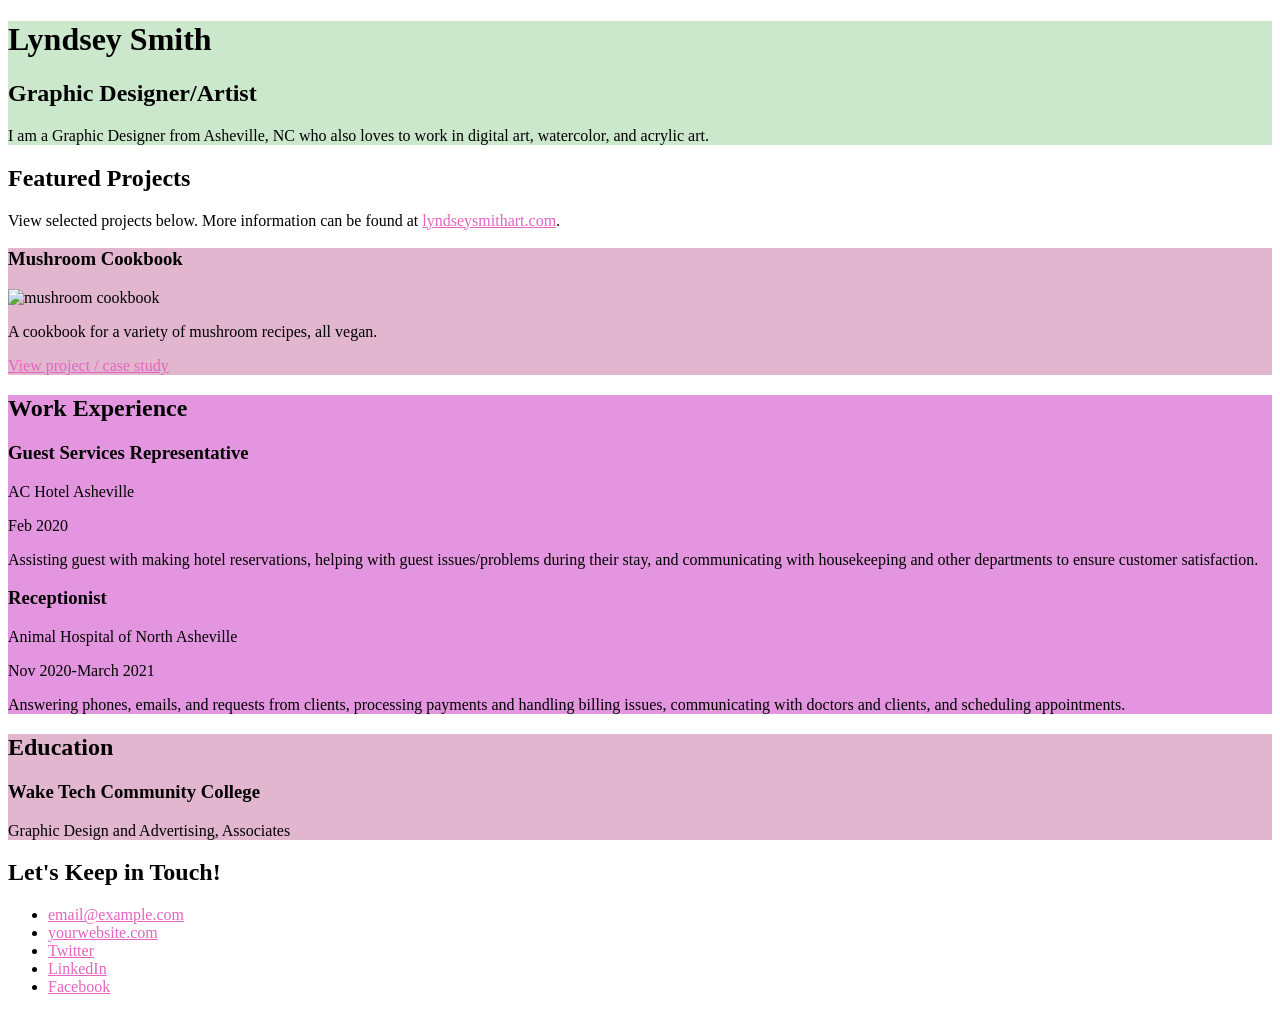
==== Assignment3Start/index.html @ 35b73a04 "Portfolio" ====
<!DOCTYPE html>
<html lang="en">
  <head>
    <meta charset="UTF-8">
    <meta name="viewport" content="width=device-width, initial-scale=1.0">
    <title>Lyndsey Smith/resume</title>
    <link rel="stylesheet" href="styles.css">
  </head>
  <body>
    <main>
      <!-- ***********************  ABOUT / PROFILE  *********************** -->
      <header>
        <h1>Lyndsey Smith</h1>
        <h2>Graphic Designer/Artist</h2>

        <p>I am a Graphic Designer from Asheville, NC who also loves to work in digital art, watercolor, and acrylic art.</p>
       
      </header>

      <!-- ********************  PROJECTS / PORTFOLIO  ********************* -->
      <section>
        <h2>Featured Projects</h2>
        <p>View selected projects below. More information can be found at <a href="">lyndseysmithart.com</a>.</p>

        <!-- Copy the whole <section> block to add more projects. -->
        <section class="projects">
          <h3>Mushroom Cookbook</h3>
          <img src="project-thumbnail.png" alt="mushroom cookbook">
          <p>A cookbook for a variety of mushroom recipes, all vegan. </p>
          <a class="btn" href="#" target="_blank">View project / case study</a>
        </section>
        <!-- End of Project block. -->
      </section>

      <!-- ***********************  WORK EXPERIENCE  *********************** -->
      <section class="work-experience">
        <h2>Work Experience</h2>
        

        <!-- Copy this whole <section> block to add more jobs. -->
        <section>
          <h3>Guest Services Representative</h3>
          <p>AC Hotel Asheville</p>
          <p>Feb 2020</p>
          <p>Assisting guest with making hotel reservations, helping with guest issues/problems during their stay,
            and communicating with housekeeping and other departments to ensure customer satisfaction.
          </p>
        </section>

        <section>
          <h3>Receptionist</h3>
          <p>Animal Hospital of North Asheville</p>
          <p>Nov 2020-March 2021</p>
          <p>Answering phones, emails, and requests from clients, processing payments and handling billing issues,
            communicating with doctors and clients, and scheduling appointments.
          </p>
        </section>
        <!-- End of Job block. -->
      </section>

      <!-- ******************  EDUCATION & CERTIFICATIONS ****************** -->
      <section class="education">
        <h2>Education</h2>

        <!-- Copy this whole <section> block to add more schools. -->
        <section>
          <h3>Wake Tech Community College</h3>
          <p>Graphic Design and Advertising, Associates</p>
          <p></p>
        </section>
        <!-- End of School block. -->
      </section>

      <!-- *****************  CONTACT INFO / SOCIAL MEDIA  ***************** -->
      <footer>
        <h2>Let's Keep in Touch!</h2>

        <!-- Social media and contact links. Add or remove any networks. -->
        <ul>
          <li><a href="mailto:email@example.com">email@example.com</a></li>
          <li><a href="http://yourwebsite.com" target="_blank">yourwebsite.com</a></li>
          <li><a href="#" target="_blank">Twitter</a></li>
          <li><a href="#" target="_blank">LinkedIn</a></li>
          <li><a href="#" target="_blank">Facebook</a></li>
        </ul>
      </footer>
    </main>
  </body>
</html>
---- Assignment3Start/styles.css ----
/* Color Palette
#CCE8CC     light green
#F6EFEE     tan
#E2B6CF     light rose
#E396DF     light hot pink
#E365C1     hot pink
*/



/* Global Styles
----------------------------------------------*/
body {
    color: black;
}

img {
    width: 300px;
}

a {
    color: #E365C1;
}
a:hover {
    text-decoration: none;
}
/* Profile
----------------------------------------------*/
header {
    background: #CCE8CC; 
}



/* Projects
----------------------------------------------*/
.projects {
    background: #E2B6CF;
}

.projects .btn a {
    color: #CCE8CC;
    background: rgb(85, 84, 84);
    text-decoration: none;
    padding: 8px;
    border-radius: 4px;
}



/* Work Experience
----------------------------------------------*/
.work-experience {
    background: #E396DF;
}



/* Education
----------------------------------------------*/
.education {
    background: #E2B6CF;
}



/* Contact Info
----------------------------------------------*/
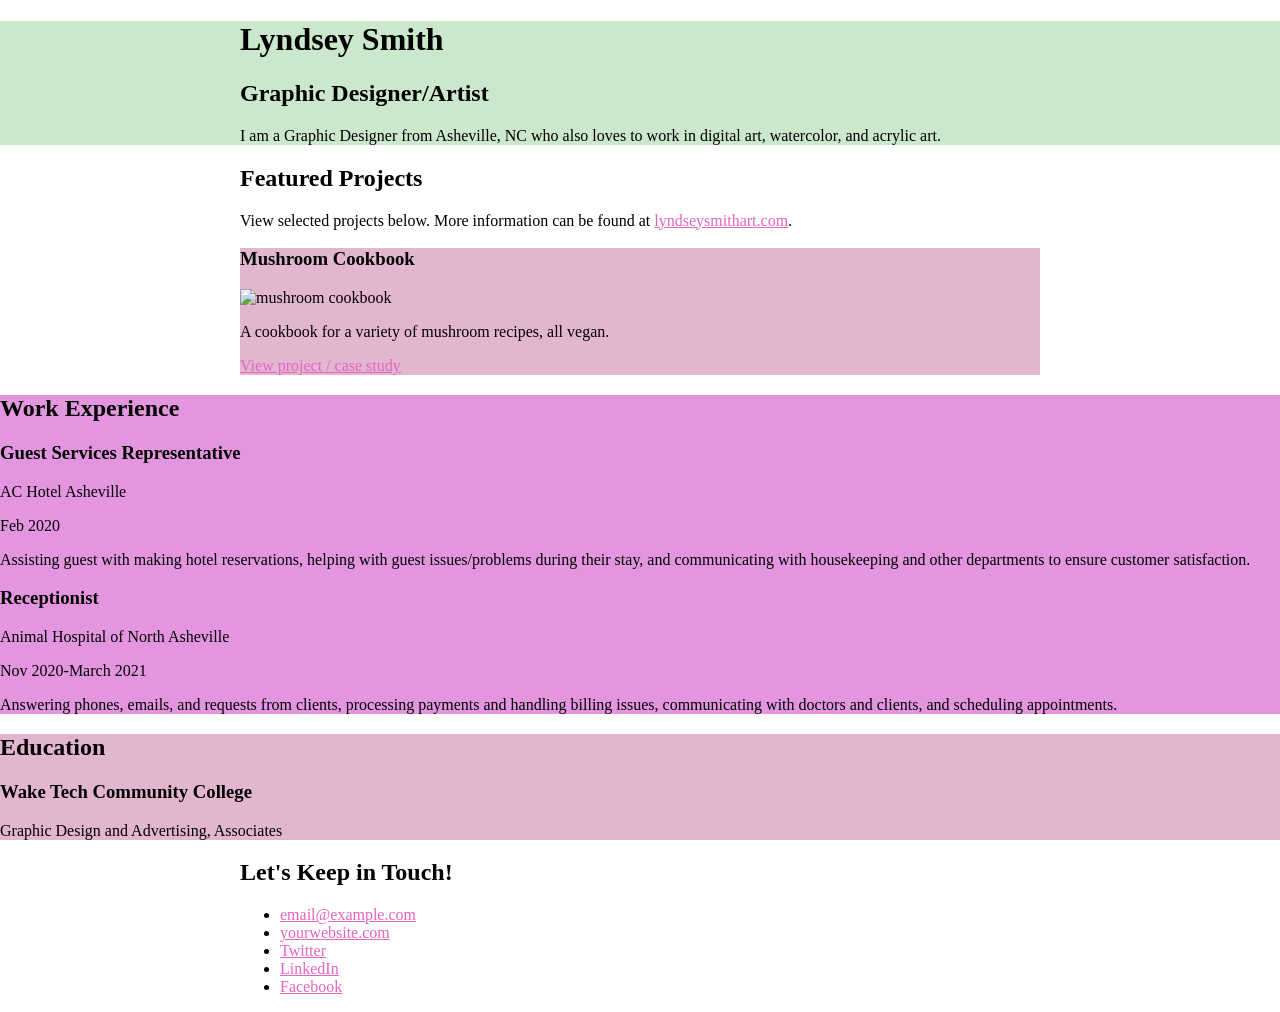
==== commit bbb08af5: "Add files via upload" ====
--- a/Assignment3Start/index.html
+++ b/Assignment3Start/index.html
@@ -10,17 +10,20 @@
     <main>
       <!-- ***********************  ABOUT / PROFILE  *********************** -->
       <header>
+		<div class="content-wrap">
         <h1>Lyndsey Smith</h1>
         <h2>Graphic Designer/Artist</h2>
 
-        <p>I am a Graphic Designer from Asheville, NC who also loves to work in digital art, watercolor, and acrylic art.</p>
+        <p>I am a Graphic Designer from Asheville, NC who also loves to work in 			digital art, watercolor, and acrylic art.</p>
        
+		</div>
       </header>
 
       <!-- ********************  PROJECTS / PORTFOLIO  ********************* -->
       <section>
-        <h2>Featured Projects</h2>
-        <p>View selected projects below. More information can be found at <a href="">lyndseysmithart.com</a>.</p>
+        <div class="content-wrap">
+			<h2>Featured Projects</h2>
+        <p>View selected projects below. More information can be found at <a 	href="">lyndseysmithart.com</a>.</p>
 
         <!-- Copy the whole <section> block to add more projects. -->
         <section class="projects">
@@ -68,11 +71,13 @@
           <p>Graphic Design and Advertising, Associates</p>
           <p></p>
         </section>
+		</div>
         <!-- End of School block. -->
       </section>
 
       <!-- *****************  CONTACT INFO / SOCIAL MEDIA  ***************** -->
       <footer>
+		<div class="content-wrap">
         <h2>Let's Keep in Touch!</h2>
 
         <!-- Social media and contact links. Add or remove any networks. -->
@@ -83,6 +88,7 @@
           <li><a href="#" target="_blank">LinkedIn</a></li>
           <li><a href="#" target="_blank">Facebook</a></li>
         </ul>
+		</div>
       </footer>
     </main>
   </body>
--- a/Assignment3Start/styles.css
+++ b/Assignment3Start/styles.css
@@ -11,7 +11,9 @@
 /* Global Styles
 ----------------------------------------------*/
 body {
-    color: black;
+   color: black;
+	margin: 0;
+	padding: 0;
 }
 
 img {
@@ -23,6 +25,11 @@
 }
 a:hover {
     text-decoration: none;
+}
+
+.content-wrap {
+	width: 800px;
+	margin: 0 auto;
 }
 /* Profile
 ----------------------------------------------*/
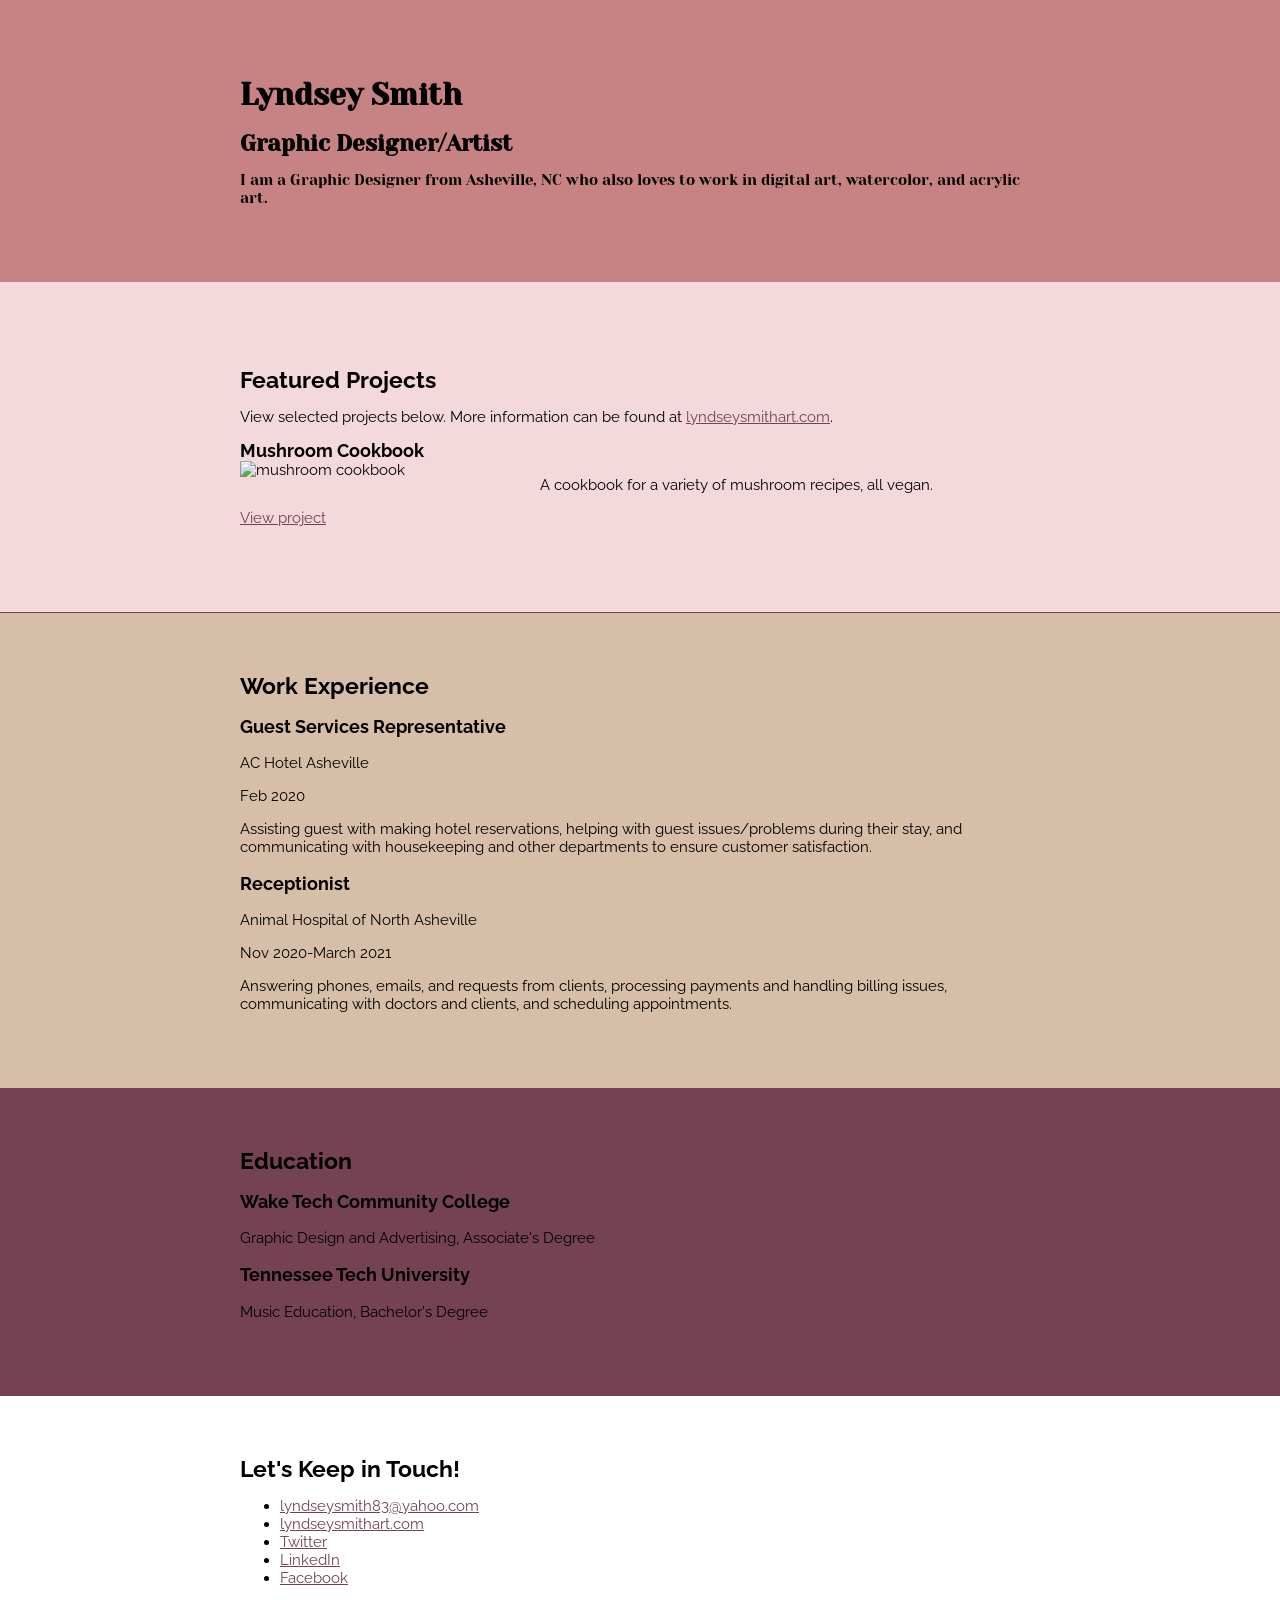
==== commit d730f6cc: "Add files via upload" ====
--- a/Assignment3Start/index.html
+++ b/Assignment3Start/index.html
@@ -4,6 +4,9 @@
     <meta charset="UTF-8">
     <meta name="viewport" content="width=device-width, initial-scale=1.0">
     <title>Lyndsey Smith/resume</title>
+    <link rel="preconnect" href="https://fonts.googleapis.com"> 
+<link rel="preconnect" href="https://fonts.gstatic.com" crossorigin> 
+<link href="https://fonts.googleapis.com/css2?family=Raleway&family=Yeseva+One&display=swap" rel="stylesheet">
     <link rel="stylesheet" href="styles.css">
   </head>
   <body>
@@ -20,23 +23,28 @@
       </header>
 
       <!-- ********************  PROJECTS / PORTFOLIO  ********************* -->
-      <section>
+      <section class="projects">
+       <section class="project-item">
         <div class="content-wrap">
 			<h2>Featured Projects</h2>
         <p>View selected projects below. More information can be found at <a 	href="">lyndseysmithart.com</a>.</p>
 
         <!-- Copy the whole <section> block to add more projects. -->
-        <section class="projects">
+    
           <h3>Mushroom Cookbook</h3>
-          <img src="project-thumbnail.png" alt="mushroom cookbook">
+          
+          <img src="Mushroom-cookbook.jpeg" alt="mushroom cookbook">
           <p>A cookbook for a variety of mushroom recipes, all vegan. </p>
-          <a class="btn" href="#" target="_blank">View project / case study</a>
+          <a class="btn" href="#" target="_blank">View project</a>
+          </div>
+          </section>
         </section>
         <!-- End of Project block. -->
       </section>
 
       <!-- ***********************  WORK EXPERIENCE  *********************** -->
       <section class="work-experience">
+        <div class="content-wrap">
         <h2>Work Experience</h2>
         
 
@@ -59,17 +67,21 @@
           </p>
         </section>
         <!-- End of Job block. -->
-      </section>
+        </div>
+          </section>
 
       <!-- ******************  EDUCATION & CERTIFICATIONS ****************** -->
       <section class="education">
+        <div class="content-wrap">
         <h2>Education</h2>
 
         <!-- Copy this whole <section> block to add more schools. -->
         <section>
           <h3>Wake Tech Community College</h3>
-          <p>Graphic Design and Advertising, Associates</p>
+          <p>Graphic Design and Advertising, Associate's Degree</p>
           <p></p>
+          <h3>Tennessee Tech University</h3>
+          <p>Music Education, Bachelor's Degree</p>
         </section>
 		</div>
         <!-- End of School block. -->
@@ -82,8 +94,8 @@
 
         <!-- Social media and contact links. Add or remove any networks. -->
         <ul>
-          <li><a href="mailto:email@example.com">email@example.com</a></li>
-          <li><a href="http://yourwebsite.com" target="_blank">yourwebsite.com</a></li>
+          <li><a href="mailto:lyndseysmith83@yahoo.com">lyndseysmith83@yahoo.com</a></li>
+          <li><a href="http://yourwebsite.com" target="_blank">lyndseysmithart.com</a></li>
           <li><a href="#" target="_blank">Twitter</a></li>
           <li><a href="#" target="_blank">LinkedIn</a></li>
           <li><a href="#" target="_blank">Facebook</a></li>
@@ -92,4 +104,4 @@
       </footer>
     </main>
   </body>
-</html>
+</html>
--- a/Assignment3Start/styles.css
+++ b/Assignment3Start/styles.css
@@ -1,19 +1,28 @@
 /* Color Palette
-#CCE8CC     light green
-#F6EFEE     tan
-#E2B6CF     light rose
-#E396DF     light hot pink
-#E365C1     hot pink
+#C78283     old rose
+#F3D9DC     pale pink
+#D7BEA8     desert sand
+#B49286     tuscany
+#744253     catawba 
 */
 
 
 
 /* Global Styles
 ----------------------------------------------*/
+html {
+  box-sizing: border-box;
+}
+before, after {
+  box-sizing: inherit;
+}
 body {
-   color: black;
+  color: black;
 	margin: 0;
 	padding: 0;
+  font-family: Raleway;
+  font-size: 15px;
+  font-height: 1.5;
 }
 
 img {
@@ -21,44 +30,65 @@
 }
 
 a {
-    color: #E365C1;
+    color: #744253;
 }
 a:hover {
     text-decoration: none;
 }
-
+h2 {
+  margin: 0;
+}
 .content-wrap {
 	width: 800px;
-	margin: 0 auto;
+  margin: 0 auto;
+  padding: 60px 0;
 }
+
 /* Profile
 ----------------------------------------------*/
 header {
-    background: #CCE8CC; 
+    background: #C78283;
+    font-family: Yeseva One;
+    font-weight: 400;
+    margin: 0;
 }
-
-
-
+h1 {
+  size: 100px;
+  line-height:1;
+}
 /* Projects
 ----------------------------------------------*/
 .projects {
-    background: #E2B6CF;
+    background: #F3D9DC;
 }
 
 .projects .btn a {
-    color: #CCE8CC;
-    background: rgb(85, 84, 84);
+    color: #E9E3E6;
+    background: #744253;
     text-decoration: none;
     padding: 8px;
     border-radius: 4px;
 }
 
+.project-item {
+  overflow: hidden;
+  border-bottom: 1px solid #744253;
+  padding: 25px 0;
+}
 
+.project-item img {
+  float: left;
+  margin-righ: 20px;
+}
+
+.project-item h3 {
+  margin:0;
+}
 
 /* Work Experience
 ----------------------------------------------*/
 .work-experience {
-    background: #E396DF;
+    background: #D7BEA8;
 }
 
 
@@ -66,7 +96,7 @@
 /* Education
 ----------------------------------------------*/
 .education {
-    background: #E2B6CF;
+    background: #744253;
 }
 
 
